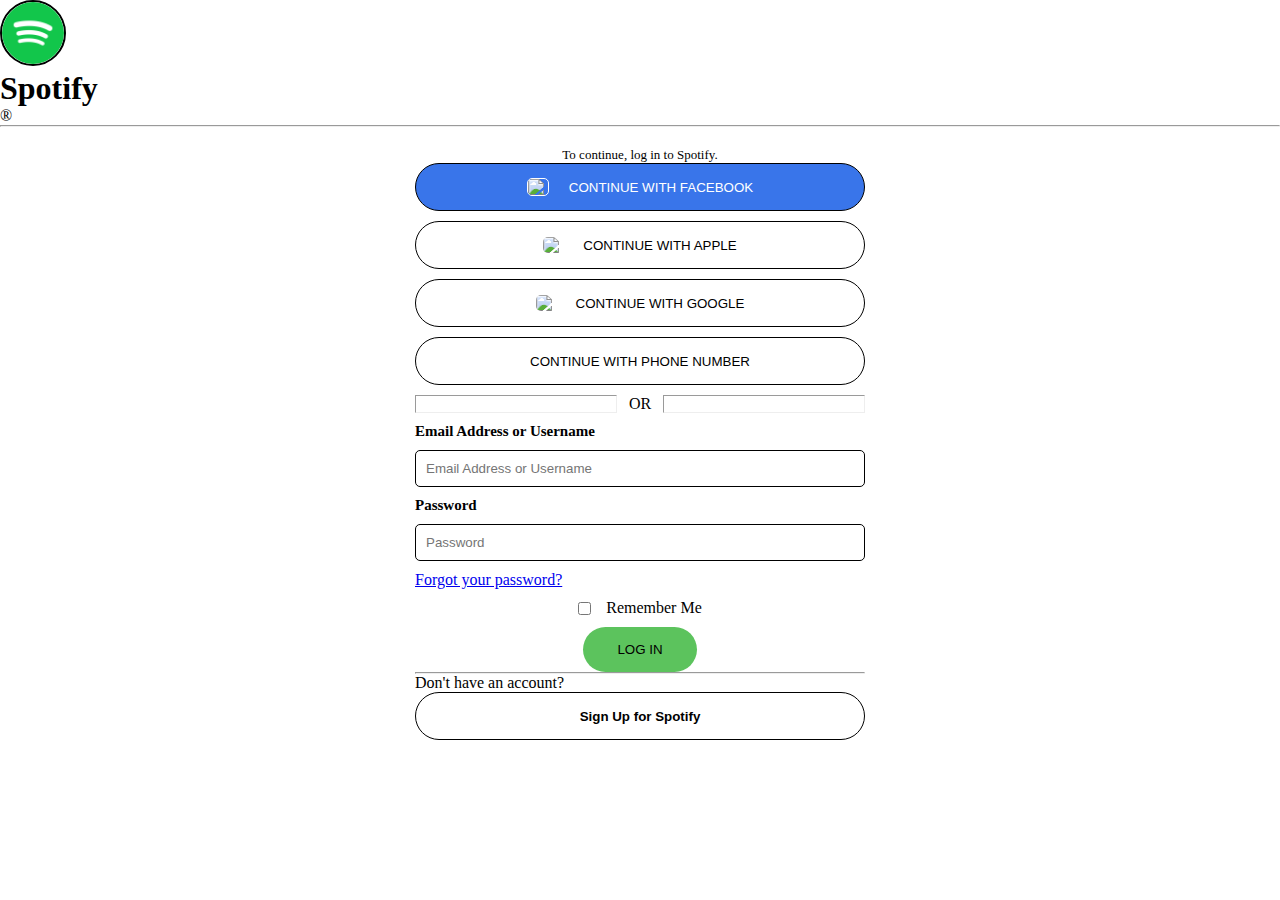
==== login.html @ 88f113a4 "yos" ====
<!DOCTYPE html>
<html lang="en">
<head>
    <meta charset="UTF-8">
    <meta http-equiv="X-UA-Compatible" content="IE=edge">
    <meta name="viewport" content="width=device-width, initial-scale=1.0">
    <link rel="stylesheet" href="login.css">
    <link rel="website icon" type="png" href="images/spotify.png">
    <link href="https://cdn.jsdelivr.net/npm/bootstrap@5.0.2/dist/css/bootstrap.min.css" rel="stylesheet" integrity="sha384-EVSTQN3/azprG1Anm3QDgpJLIm9Nao0Yz1ztcQTwFspd3yD65VohhpuuCOmLASjC" crossorigin="anonymous">
    <script src="https://cdn.jsdelivr.net/npm/@popperjs/core@2.9.2/dist/umd/popper.min.js" integrity="sha384-IQsoLXl5PILFhosVNubq5LC7Qb9DXgDA9i+tQ8Zj3iwWAwPtgFTxbJ8NT4GN1R8p" crossorigin="anonymous"></script>
<script src="https://cdn.jsdelivr.net/npm/bootstrap@5.0.2/dist/js/bootstrap.min.js" integrity="sha384-cVKIPhGWiC2Al4u+LWgxfKTRIcfu0JTxR+EQDz/bgldoEyl4H0zUF0QKbrJ0EcQF" crossorigin="anonymous"></script>
    <title>Spotify - LogIn</title>
</head>
<body>
    <div class="top d-flex justify-content-center p-3 gap-2">
        <img src="images/spotify.png" class="imagelogo" alt="Spotify">
        <h1>Spotify</h1><p>&#174</p>
    </div>
    <hr>
    <div class="maintop">
    <p class="line1 fw-bolder">To continue, log in to Spotify.</p>
    </div>
    <div class="main">
        <button class="facebookbtn fw-bolder"><img src="images/facebook.png"><a href="#">CONTINUE WITH FACEBOOK</a></button>
        <button class="applebtn fw-bolder"><img src="images/apple-logo.png"><a href="#">CONTINUE WITH APPLE</a></button>
        <button class="googlebtn fw-bolder"><img src="images/google.png"><a href="#">CONTINUE WITH GOOGLE</a></button>
        <button class="googlebtn fw-bolder"><a href="#">CONTINUE WITH PHONE NUMBER</a></button>
        <div class="bich">
            <hr role="presentation" class="hr">
            <p>OR</p>
            <hr role="presentation" class="hr">
        </div>
        <form action="get">
            <div class="name">
                <label for="name">Email Address or Username</label>
                <input type="text" name="name" id="username" placeholder="Email Address or Username" required>
            </div>
            <div class="name">
                <label for="password">Password</label>
                <input type="password" name="name" id="username" placeholder="Password" required>
            </div>
            <div class="forgot"><a class="l_forgot text-dark" href="#">Forgot your password?</a></div>
            <div class="remember">
                <div class="checkbox">
                <input class="checkboxkabox" type="checkbox"><p>Remember Me</p>
                </div>
                <button class="loginbtn">LOG IN</button>
            </div>
            <hr>
            <p>Don't have an account?</p>
            <button class="signinbtn" type="submit"><a href="signin.html">Sign Up for Spotify</a></button>
        </form>
    </div>
</body>
</html>
---- login.css ----
*{
    padding: 0;
    margin: 0;
}
.imagelogo{
    border: 2px solid;
    border-radius: 40px;
    width: 62px;
}
.line1{
    font-size: 13px;
}
.maintop{
    margin-top: 20px;
    display: flex;
    justify-content: center;
}
.main{
    gap: 10px;
    margin-bottom: 50px;
    display: flex;
    flex-wrap: wrap;
    flex-direction: column;
    justify-content: center;
    align-content: center;
}
.facebookbtn{
    gap: 20px;
    width: 450px;
    height: 48px;
    border-radius: 40px;
    background-color: #3975ea;
    border: 1px solid black;
    display: flex;
    flex-wrap: wrap;
    justify-content: center;
    align-items: center;
}
.facebookbtn>a{
    text-decoration: none !important;
    color: rgb(255, 255, 255);
}
.facebookbtn>img{
    border: 1px solid white;
    border-radius: 5px;
    width: 20px;
}
.applebtn{
    gap: 20px;
    width: 450px;
    height: 48px;
    border-radius: 40px;
    background-color: #ffffff;
    border: 1px solid rgb(0, 0, 0);
    display: flex;
    flex-wrap: wrap;
    justify-content: center;
    align-items: center;
}
.applebtn>a{
    text-decoration: none !important;
    color: rgb(0, 0, 0);
}
.applebtn>img{
    border-radius: 5px;
    width: 20px;
}
.googlebtn{
    gap: 20px;
    width: 450px;
    height: 48px;
    border-radius: 40px;
    background-color: #ffffff;
    border: 1px solid black;
    display: flex;
    flex-wrap: wrap;
    justify-content: center;
    align-items: center;
}
.googlebtn>a{
    text-decoration: none !important;
    color: rgb(0, 0, 0);
}
.googlebtn>img{
    border-radius: 5px;
    width: 20px;
}
.bich{
    gap: 10px;
    display: flex;
    justify-content: space-between;
    flex-direction: row;
}
.hr{
    width: 200px;
}
.name{
    font-size: 15px;
    display: flex;
    flex-wrap: wrap;
    flex-direction: column;
    font-weight: 700;
    gap: 10px;
    margin-bottom: 10px;
}
.remember{
    display: flex;
    flex-direction: column;
    justify-content: center;
    align-items: center;
    color: black;
    font-weight: 700;
    gap: 10px;
    margin-top: 10px;
}
#username{
    border: 1px solid black;
    padding: 10px;
    border-radius: 5px;
}
.checkbox{
    display: flex;
    flex-direction: row;
    gap: 15px;
    align-items: center;
}
.checkbox>p{
    margin-bottom: 0px;
}
.loginbtn{
    background-color: #5cc35d;
    border-radius: 33px;
    border: 0px;
    width: 114px;
    height: 45px;
}
input[type="checkbox"]:checked {
    background-color: rgb(0, 255, 132);
    color: white;
}
p{
    font-weight: 500;
}
.signinbtn{
    background-color: white;
    width: 450px;
    border-radius: 30px;
    height: 48px;
    border: 1.5px solid black;
}
.signinbtn>a{
    font-weight: 700;
    text-decoration: none;
    color: black;
}
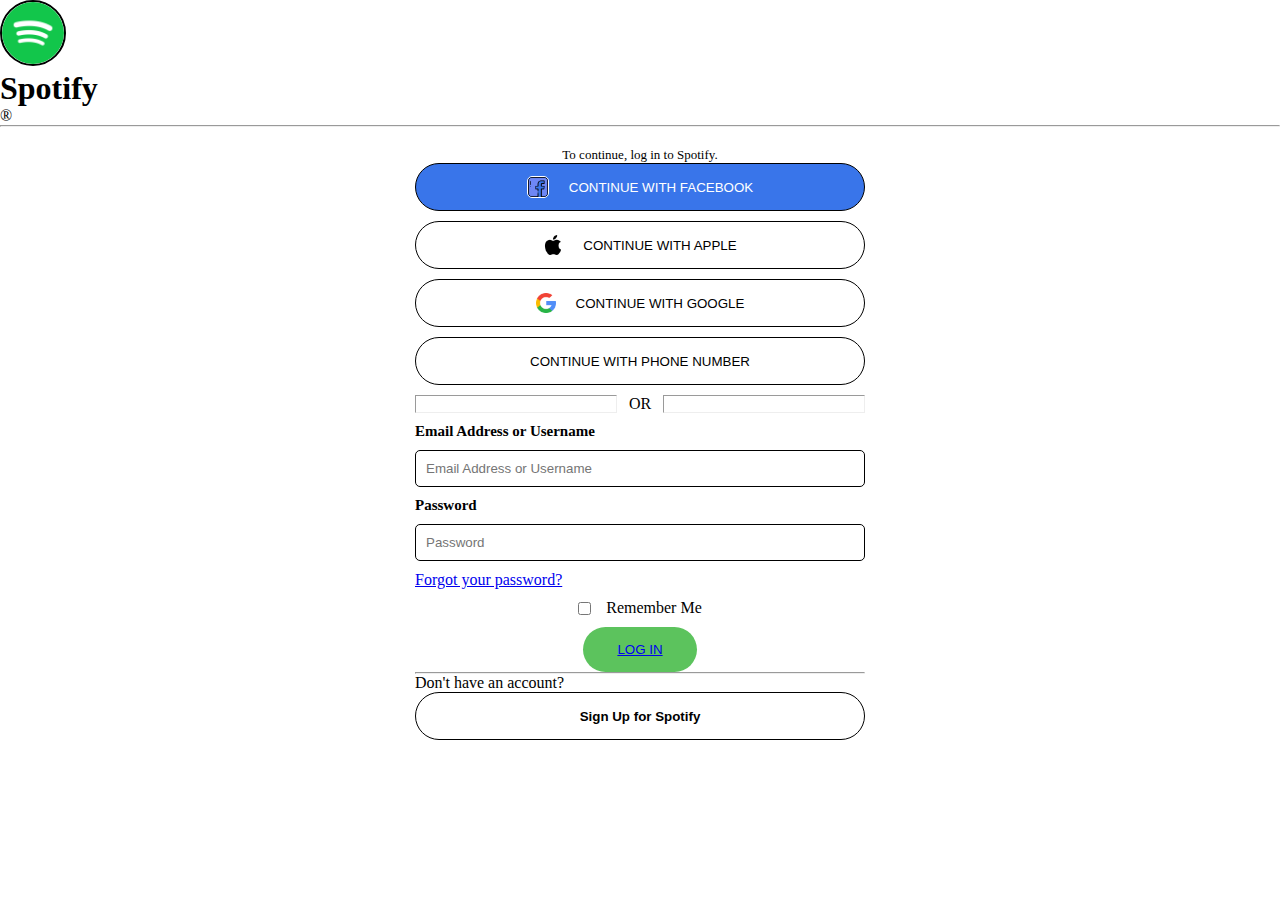
==== commit cc6225e5: "a" ====
--- a/login.html
+++ b/login.html
@@ -44,7 +44,7 @@
                 <div class="checkbox">
                 <input class="checkboxkabox" type="checkbox"><p>Remember Me</p>
                 </div>
-                <button class="loginbtn">LOG IN</button>
+                <button class="loginbtn"><a href="index.html">LOG IN</a></button>
             </div>
             <hr>
             <p>Don't have an account?</p>
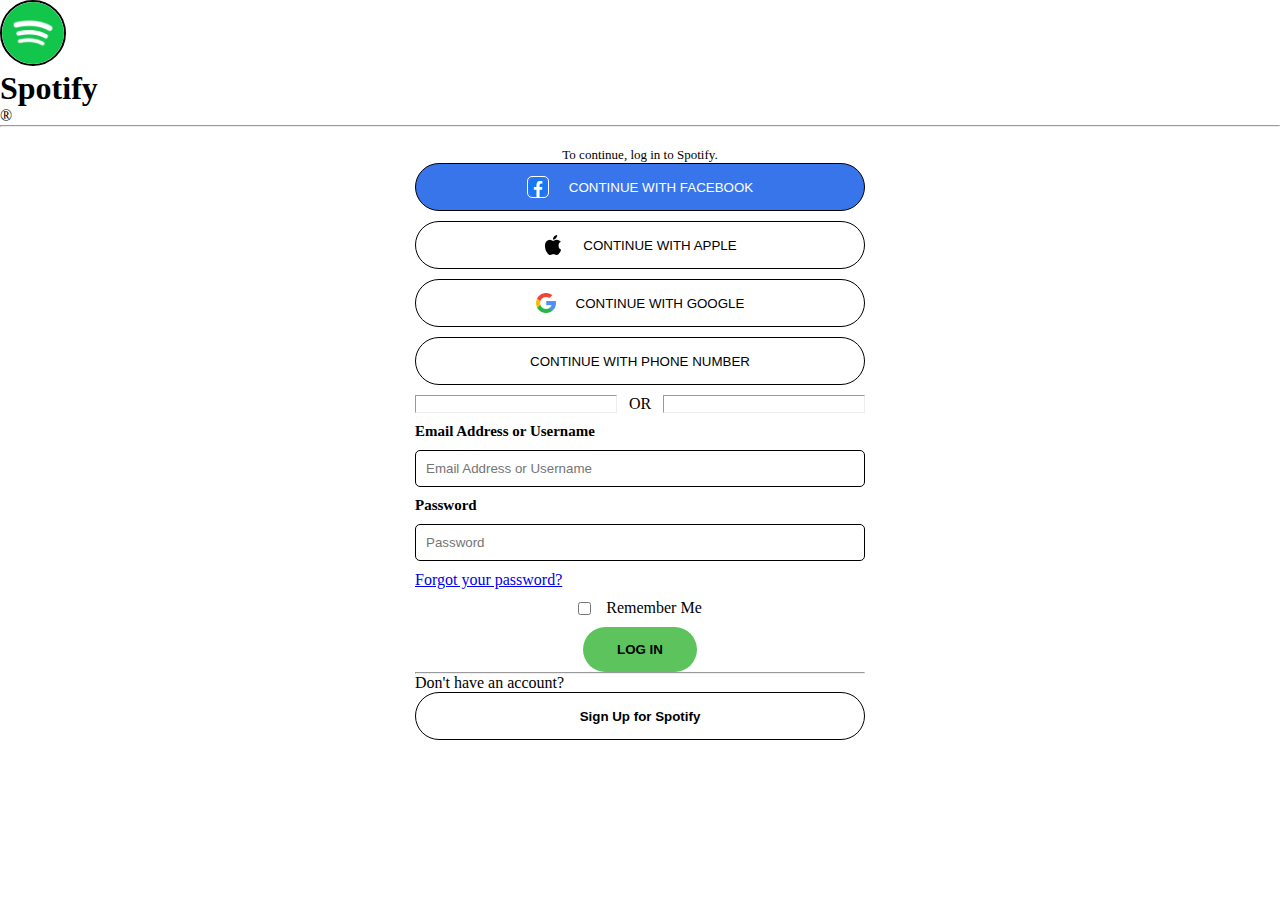
==== commit 2a9fe693: "1" ====
--- a/login.html
+++ b/login.html
@@ -9,6 +9,11 @@
     <link href="https://cdn.jsdelivr.net/npm/bootstrap@5.0.2/dist/css/bootstrap.min.css" rel="stylesheet" integrity="sha384-EVSTQN3/azprG1Anm3QDgpJLIm9Nao0Yz1ztcQTwFspd3yD65VohhpuuCOmLASjC" crossorigin="anonymous">
     <script src="https://cdn.jsdelivr.net/npm/@popperjs/core@2.9.2/dist/umd/popper.min.js" integrity="sha384-IQsoLXl5PILFhosVNubq5LC7Qb9DXgDA9i+tQ8Zj3iwWAwPtgFTxbJ8NT4GN1R8p" crossorigin="anonymous"></script>
 <script src="https://cdn.jsdelivr.net/npm/bootstrap@5.0.2/dist/js/bootstrap.min.js" integrity="sha384-cVKIPhGWiC2Al4u+LWgxfKTRIcfu0JTxR+EQDz/bgldoEyl4H0zUF0QKbrJ0EcQF" crossorigin="anonymous"></script>
+<script>
+    function yes(){
+        window.alert("Thanks for LogIn");
+    }
+</script>
     <title>Spotify - LogIn</title>
 </head>
 <body>
@@ -44,7 +49,7 @@
                 <div class="checkbox">
                 <input class="checkboxkabox" type="checkbox"><p>Remember Me</p>
                 </div>
-                <button class="loginbtn"><a href="index.html">LOG IN</a></button>
+                <button class="loginbtn" onclick="yes()"><a href="index.html">LOG IN</a></button>
             </div>
             <hr>
             <p>Don't have an account?</p>
--- a/login.css
+++ b/login.css
@@ -134,6 +134,11 @@
     width: 114px;
     height: 45px;
 }
+.loginbtn>a{
+    text-decoration: none;
+    color: black;
+    font-weight: 600;
+}
 input[type="checkbox"]:checked {
     background-color: rgb(0, 255, 132);
     color: white;
@@ -152,4 +157,37 @@
     font-weight: 700;
     text-decoration: none;
     color: black;
+}
+@media screen and (max-width: 600px) {
+    .main{
+        padding: 30px;
+        display: flex;
+        flex-wrap: nowrap;
+    }
+    .facebookbtn{
+        width: 340px;
+    }
+    .applebtn{
+        width: 340px;
+    }
+    .googlebtn{
+        width: 340px;
+    }
+    .hr{
+        width: 100px;
+    }
+    .checkbox{
+        display: none;
+    }
+    .upar{
+        justify-content: center;
+    }
+    .signinbtn{
+        width: 350px;
+    }
+    .bottom{
+        display: flex;
+        flex-direction: column;
+        justify-content: center;
+    }
 }